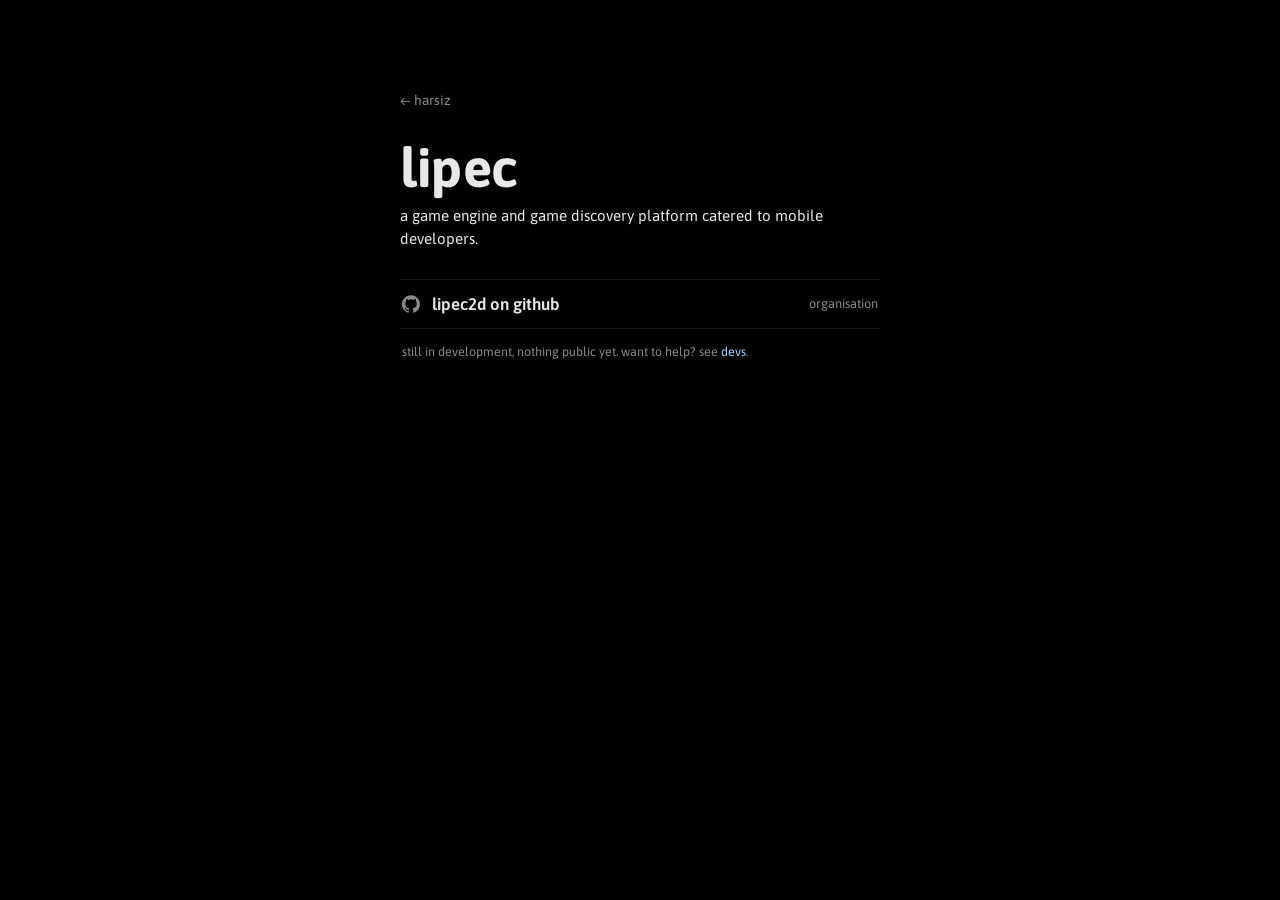
==== lipec/index.html @ 9dcaa8ce "Add lipec and lipec/devs pages Co-Authored-By: Claude Sonnet 5.5 <noreply@anthropic.com>" ====
<!DOCTYPE html>
<html lang="en">
<head>
<meta charset="UTF-8">
<meta name="viewport" content="width=device-width, initial-scale=1.0">
<title>lipec (jshrsz.dev)</title>
<meta name="description" content="lipec, a game engine and game discovery platform for mobile developers">
<link rel="icon" href="../assets/favicon.ico" sizes="any">
<link rel="icon" type="image/png" sizes="16x16" href="../assets/favicon-16x16.png">
<link rel="icon" type="image/png" sizes="32x32" href="../assets/favicon-32x32.png">
<link rel="apple-touch-icon" sizes="180x180" href="../assets/apple-touch-icon.png">
<link rel="preconnect" href="https://fonts.googleapis.com">
<link rel="preconnect" href="https://fonts.gstatic.com" crossorigin>
<link href="https://fonts.googleapis.com/css2?family=Asap:wght@400;600;700&display=swap" rel="stylesheet">
<link rel="stylesheet" href="../styles.css">
</head>
<body>

<main>
  <a class="back-link" href="../">&larr; harsiz</a>

  <h1 class="page-title">lipec</h1>
  <p class="page-desc">a game engine and game discovery platform catered to mobile developers.</p>

  <a class="invite-btn" href="https://github.com/lipec2d" target="_blank" rel="noopener noreferrer">
    <span class="social-icon">
      <svg role="img" viewBox="0 0 24 24" xmlns="http://www.w3.org/2000/svg"><path d="M12 .297c-6.63 0-12 5.373-12 12 0 5.303 3.438 9.8 8.205 11.385.6.113.82-.258.82-.577 0-.285-.01-1.04-.015-2.04-3.338.724-4.042-1.61-4.042-1.61C4.422 18.07 3.633 17.7 3.633 17.7c-1.087-.744.084-.729.084-.729 1.205.084 1.838 1.236 1.838 1.236 1.07 1.835 2.809 1.305 3.495.998.108-.776.417-1.305.76-1.605-2.665-.3-5.466-1.332-5.466-5.93 0-1.31.465-2.38 1.235-3.22-.135-.303-.54-1.523.105-3.176 0 0 1.005-.322 3.3 1.23.96-.267 1.98-.399 3-.405 1.02.006 2.04.138 3 .405 2.28-1.552 3.285-1.23 3.285-1.23.645 1.653.24 2.873.12 3.176.765.84 1.23 1.91 1.23 3.22 0 4.61-2.805 5.625-5.475 5.92.42.36.81 1.096.81 2.22 0 1.606-.015 2.896-.015 3.286 0 .315.21.69.825.57C20.565 22.092 24 17.592 24 12.297c0-6.627-5.373-12-12-12"/></svg>
    </span>
    <span class="invite-label">lipec2d on github</span>
    <span class="social-platform">organisation</span>
  </a>

  <p class="page-note">still in development, nothing public yet. want to help? see <a href="devs/">devs</a>.</p>
</main>

</body>
</html>
---- styles.css ----
:root {
  --bg: #000000;
  --fg: #e8e8e8;
  --fg-dim: #8a8a8a;
  --accent: #9fd3ff;
  --border: rgba(255, 255, 255, 0.08);
}

* {
  box-sizing: border-box;
}

body {
  margin: 0;
  min-height: 100vh;
  background: var(--bg);
  color: var(--fg);
  font-family: "Asap", "Segoe UI", sans-serif;
  font-weight: 600;
  display: flex;
  align-items: flex-start;
  justify-content: center;
  padding: 10vh 6vw;
}

body.fits {
  align-items: center;
}

main {
  width: 100%;
  max-width: 480px;
  padding-bottom: 64px;
}

.banner-wrap {
  position: relative;
  overflow: hidden;
  border-radius: 10px;
  margin: 0;
  padding: 30px 22px;
  isolation: isolate;
}

.banner-gif {
  position: absolute;
  inset: 0;
  width: 100%;
  height: 100%;
  object-fit: cover;
  z-index: 0;
}

.banner-overlay {
  position: absolute;
  inset: 0;
  z-index: 1;
  background: linear-gradient(135deg, rgba(0, 0, 0, 0.55) 0%, rgba(0, 0, 0, 0.75) 100%);
}

.name {
  position: relative;
  z-index: 2;
  font-size: clamp(2.2rem, 7vw, 3.4rem);
  margin: 0;
  letter-spacing: 0.01em;
  text-shadow: 0 2px 16px rgba(0, 0, 0, 0.85);
}

.subtitle {
  position: relative;
  z-index: 2;
  margin: 6px 0 0;
  font-size: 0.95rem;
  font-weight: 400;
  color: var(--fg);
  text-shadow: 0 2px 12px rgba(0, 0, 0, 0.85);
}

.dropdown-toggle {
  display: flex;
  align-items: center;
  gap: 8px;
  width: 100%;
  background: none;
  border: none;
  border-top: 1px solid var(--border);
  padding: 16px 2px;
  margin: 0;
  font-family: inherit;
  font-weight: 600;
  font-size: 1.05rem;
  color: var(--fg);
  cursor: pointer;
  text-align: left;
}

.dropdown-toggle:hover {
  color: var(--accent);
}

.chevron {
  font-size: 0.9rem;
  color: var(--fg-dim);
  transition: transform 0.25s ease;
}

.dropdown-toggle[aria-expanded="true"] .chevron {
  transform: rotate(180deg);
}

.dropdown-wrap {
  display: grid;
  grid-template-rows: 0fr;
  transition: grid-template-rows 0.25s ease;
}

.dropdown-wrap.open {
  grid-template-rows: 1fr;
}

.dropdown-wrap > ul,
.dropdown-wrap > .dropdown-inner {
  overflow: hidden;
  min-height: 0;
}

main > .dropdown-wrap:last-of-type {
  border-bottom: 1px solid var(--border);
}

.socials,
.projects,
.donations {
  list-style: none;
  margin: 0;
  padding: 0;
  display: flex;
  flex-direction: column;
  gap: 1px;
}

.social,
.project,
.donation {
  border-bottom: 1px solid var(--border);
}

.social:last-child,
.project:last-child,
.donation:last-child {
  border-bottom: none;
}

.social-row,
.project a,
.donation-row {
  display: flex;
  align-items: center;
  justify-content: space-between;
  gap: 16px;
  padding: 14px 2px;
  text-decoration: none;
  color: var(--fg);
  transition: color 0.2s ease;
}

.project a {
  align-items: baseline;
}

a.social-row:hover,
.project a:hover {
  color: var(--accent);
}

a.social-row:hover .social-platform,
.project a:hover .project-desc {
  color: var(--accent);
}

.social-icon {
  display: flex;
  align-items: center;
  justify-content: center;
  width: 18px;
  height: 18px;
  flex-shrink: 0;
  color: var(--fg-dim);
  transition: color 0.2s ease;
}

a.social-row:hover .social-icon {
  color: var(--accent);
}

.social-icon svg {
  width: 100%;
  height: 100%;
  fill: currentColor;
}

.social-name {
  font-size: 1.05rem;
  margin-right: auto;
  margin-left: 12px;
}

.social-platform {
  font-size: 0.8rem;
  font-weight: 400;
  color: var(--fg-dim);
  transition: color 0.2s ease;
}

.project-name {
  font-size: 1.05rem;
}

.project-desc {
  font-size: 0.85rem;
  font-weight: 400;
  color: var(--fg-dim);
  text-align: right;
  transition: color 0.2s ease;
}

.donation-icon {
  display: flex;
  align-items: center;
  justify-content: center;
  width: 18px;
  height: 18px;
  flex-shrink: 0;
  color: var(--fg-dim);
}

.donation-icon svg {
  width: 100%;
  height: 100%;
  fill: currentColor;
}

.donation-address {
  flex: 1;
  font-family: "Courier New", monospace;
  font-size: 0.78rem;
  font-weight: 400;
  color: var(--fg);
  word-break: break-all;
}

.copy-btn {
  display: flex;
  align-items: center;
  justify-content: center;
  width: 18px;
  height: 18px;
  flex-shrink: 0;
  padding: 0;
  background: none;
  border: none;
  color: var(--fg-dim);
  cursor: pointer;
  transition: color 0.2s ease;
}

.copy-btn:hover {
  color: var(--accent);
}

.copy-btn svg {
  width: 16px;
  height: 16px;
}

.copy-btn .icon-check {
  display: none;
}

.copy-btn.copied {
  color: #7fd79a;
}

.copy-btn.copied .icon-copy {
  display: none;
}

.copy-btn.copied .icon-check {
  display: block;
}

.donate-note {
  margin: 14px 2px 18px;
  font-size: 0.78rem;
  font-weight: 400;
  line-height: 1.5;
  color: var(--fg-dim);
}

.donate-note a {
  color: var(--accent);
  text-decoration: none;
}

.donate-note a:hover {
  text-decoration: underline;
}

.email {
  position: fixed;
  left: 50%;
  bottom: 24px;
  transform: translateX(-50%);
  padding: 6px 14px;
  border-radius: 999px;
  background: rgba(0, 0, 0, 0.6);
  backdrop-filter: blur(6px);
  font-size: 0.75rem;
  font-weight: 400;
  color: var(--fg-dim);
  text-decoration: none;
}

.email:hover {
  color: var(--accent);
}

.banner-shell {
  position: relative;
}

.banner-gif,
.name,
.subtitle {
  transition: opacity 0.25s ease;
}

.banner-shell:has(.music-btn:hover) :is(.banner-gif, .name, .subtitle) {
  opacity: 0.35;
}

.music-btn {
  position: absolute;
  top: 12px;
  right: 12px;
  z-index: 3;
  display: flex;
  align-items: center;
  justify-content: center;
  width: 34px;
  height: 34px;
  padding: 0;
  border: none;
  border-radius: 50%;
  background: rgba(0, 0, 0, 0.35);
  color: var(--fg);
  opacity: 0.6;
  cursor: pointer;
  transition: opacity 0.25s ease, color 0.2s ease;
}

.music-btn[hidden],
.music-popup[hidden] {
  display: none;
}

.music-btn:hover,
.music-btn[aria-expanded="true"] {
  opacity: 1;
  color: var(--accent);
}

.music-btn svg {
  width: 18px;
  height: 18px;
}

.music-popup {
  position: absolute;
  top: 54px;
  right: 8px;
  z-index: 4;
  width: min(270px, calc(100% - 16px));
  padding: 12px 14px;
  border: 1px solid var(--border);
  border-radius: 10px;
  background: rgba(14, 14, 14, 0.92);
  backdrop-filter: blur(8px);
  box-shadow: 0 8px 28px rgba(0, 0, 0, 0.6);
}

.music-popup::before {
  content: "";
  position: absolute;
  top: -6px;
  right: 17px;
  width: 10px;
  height: 10px;
  background: rgba(14, 14, 14, 0.92);
  border-top: 1px solid var(--border);
  border-left: 1px solid var(--border);
  transform: rotate(45deg);
}

.music-picker {
  position: relative;
  margin-bottom: 10px;
}

.music-current {
  display: flex;
  align-items: center;
  justify-content: space-between;
  gap: 8px;
  width: 100%;
  padding: 0;
  border: none;
  background: none;
  color: inherit;
  font: inherit;
  text-align: left;
  cursor: default;
}

.music-meta {
  display: flex;
  flex-direction: column;
  gap: 2px;
  min-width: 0;
}

.music-picker:not(.multi) .music-chevron {
  display: none;
}

.music-picker.multi .music-current {
  cursor: pointer;
}

.music-list {
  position: absolute;
  top: 100%;
  left: -6px;
  right: -6px;
  z-index: 5;
  display: none;
  margin: 0;
  padding: 4px;
  list-style: none;
  max-height: 180px;
  overflow-y: auto;
  border: 1px solid var(--border);
  border-radius: 8px;
  background: rgba(14, 14, 14, 0.98);
  box-shadow: 0 8px 24px rgba(0, 0, 0, 0.6);
}

.music-picker.multi:hover .music-list,
.music-picker.multi:focus-within .music-list {
  display: block;
}

.music-picker.multi:hover .music-chevron,
.music-picker.multi:focus-within .music-chevron {
  transform: rotate(180deg);
}

.music-option {
  display: flex;
  flex-direction: column;
  gap: 1px;
  width: 100%;
  padding: 6px 8px;
  border: none;
  border-radius: 6px;
  background: none;
  color: var(--fg);
  font: inherit;
  font-size: 0.85rem;
  text-align: left;
  cursor: pointer;
}

.music-option small {
  font-size: 0.72rem;
  font-weight: 400;
  color: var(--fg-dim);
}

.music-option:hover,
.music-option:focus-visible {
  background: rgba(255, 255, 255, 0.07);
}

.music-option[aria-selected="true"] {
  color: var(--accent);
}

.music-title {
  font-size: 0.95rem;
  overflow: hidden;
  text-overflow: ellipsis;
  white-space: nowrap;
}

.music-artist {
  font-size: 0.78rem;
  font-weight: 400;
  color: var(--fg-dim);
  overflow: hidden;
  text-overflow: ellipsis;
  white-space: nowrap;
}

.music-controls {
  display: flex;
  align-items: center;
  gap: 10px;
}

.music-play {
  display: flex;
  align-items: center;
  justify-content: center;
  flex-shrink: 0;
  width: 28px;
  height: 28px;
  padding: 0;
  border: none;
  border-radius: 50%;
  background: var(--fg);
  color: #000;
  cursor: pointer;
  transition: background 0.2s ease;
}

.music-play:hover {
  background: var(--accent);
}

.music-play svg {
  width: 14px;
  height: 14px;
}

.music-play .icon-pause,
.music-play.playing .icon-play {
  display: none;
}

.music-play.playing .icon-pause {
  display: block;
}

.music-seek {
  flex: 1;
  min-width: 0;
  height: 14px;
  margin: 0;
  background: transparent;
  accent-color: var(--accent);
  cursor: pointer;
}

.music-time {
  flex-shrink: 0;
  min-width: 32px;
  font-size: 0.72rem;
  font-weight: 400;
  color: var(--fg-dim);
  text-align: right;
  font-variant-numeric: tabular-nums;
}

.music-btn:focus-visible,
.music-current:focus-visible,
.music-play:focus-visible,
.music-seek:focus-visible {
  outline: 2px solid var(--accent);
  outline-offset: 2px;
}

.music-controls {
  position: relative;
}

.music-controls.loading > :not(.music-loading) {
  opacity: 0.2;
  pointer-events: none;
}

.music-loading {
  position: absolute;
  top: 50%;
  left: 50%;
  width: 28px;
  height: 28px;
  transform: translate(-50%, -50%);
  background: center / contain no-repeat;
  opacity: 0.85;
}

.music-loading[hidden] {
  display: none;
}

.music-loading.spinner {
  border: 2px solid var(--border);
  border-top-color: var(--accent);
  border-radius: 50%;
  animation: music-spin 0.8s linear infinite;
}

@keyframes music-spin {
  to {
    transform: translate(-50%, -50%) rotate(360deg);
  }
}

.music-picker.multi.dismissed .music-list {
  display: none;
}

.music-picker.multi.dismissed .music-chevron {
  transform: none;
}

.back-link {
  display: inline-block;
  margin-bottom: 28px;
  font-size: 0.85rem;
  font-weight: 400;
  color: var(--fg-dim);
  text-decoration: none;
  transition: color 0.2s ease;
}

.back-link:hover {
  color: var(--accent);
}

.bot-banner {
  position: relative;
  height: 230px;
  overflow: hidden;
  border-radius: 10px;
  isolation: isolate;
}

.bot-banner-img {
  position: absolute;
  inset: 0;
  width: 100%;
  height: 100%;
  object-fit: cover;
  object-position: 30% 38%;
  filter: grayscale(0.55) contrast(1.05);
  z-index: 0;
}

.bot-banner-fade {
  position: absolute;
  inset: 0;
  z-index: 1;
  background:
    linear-gradient(to top, #000 0%, rgba(0, 0, 0, 0.78) 28%, rgba(0, 0, 0, 0) 68%),
    linear-gradient(100deg, rgba(0, 0, 0, 0.55) 0%, rgba(0, 0, 0, 0) 55%);
}

.bot-banner-text {
  position: absolute;
  left: 20px;
  right: 20px;
  bottom: 16px;
  z-index: 2;
}

.bot-name {
  margin: 0;
  font-size: clamp(2.2rem, 7vw, 3.2rem);
  letter-spacing: 0.01em;
  text-shadow: 0 2px 16px rgba(0, 0, 0, 0.85);
}

.bot-bio {
  margin: 4px 0 0;
  font-size: 0.9rem;
  font-weight: 400;
  color: var(--fg);
  text-shadow: 0 2px 12px rgba(0, 0, 0, 0.9);
}

.heart {
  color: var(--fg-dim);
}

.bot-tags {
  display: flex;
  flex-wrap: wrap;
  gap: 8px;
  margin: 14px 0 0;
  padding: 0;
  list-style: none;
}

.bot-tags li {
  display: flex;
  align-items: center;
  gap: 6px;
  padding: 5px 12px 5px 10px;
  border: 1px solid var(--border);
  border-radius: 999px;
  font-size: 0.8rem;
  font-weight: 400;
  color: var(--fg-dim);
}

.bot-tags svg {
  width: 14px;
  height: 14px;
}

.bot-credit {
  margin: 14px 2px 18px;
  font-size: 0.78rem;
  font-weight: 400;
  color: var(--fg-dim);
}

.bot-credit a {
  color: var(--fg);
  text-decoration: none;
}

.bot-credit a:hover {
  color: var(--accent);
}

.invite-btn {
  display: flex;
  align-items: center;
  gap: 12px;
  padding: 14px 2px;
  border-top: 1px solid var(--border);
  border-bottom: 1px solid var(--border);
  color: var(--fg);
  text-decoration: none;
  transition: color 0.2s ease;
}

.invite-btn .social-icon {
  color: var(--fg-dim);
}

.invite-label {
  margin-right: auto;
  font-size: 1.05rem;
}

.invite-btn:hover,
.invite-btn:hover .social-icon,
.invite-btn:hover .social-platform {
  color: var(--accent);
}

.page-note {
  margin: 14px 2px 0;
  font-size: 0.78rem;
  font-weight: 400;
  line-height: 1.5;
  color: var(--fg-dim);
}

.page-title {
  margin: 0;
  font-size: clamp(2.2rem, 7vw, 3.4rem);
  letter-spacing: 0.01em;
}

.page-desc {
  margin: 6px 0 28px;
  font-size: 0.95rem;
  font-weight: 400;
  line-height: 1.5;
}

.inline-link,
.page-note a {
  color: var(--accent);
  text-decoration: none;
}

.inline-link:hover,
.page-note a:hover {
  text-decoration: underline;
}
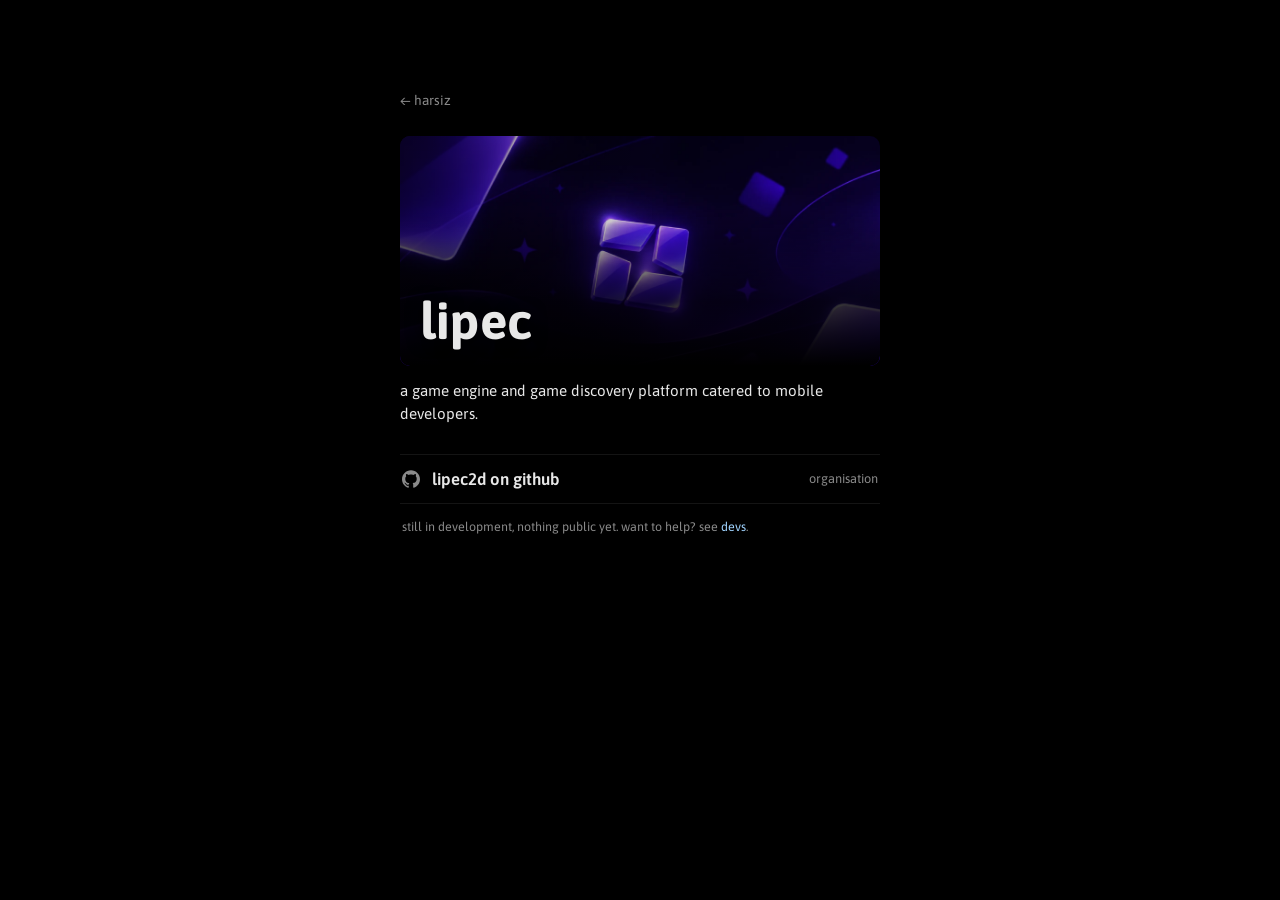
==== commit ce9dff6b: "Add banner to lipec page Co-Authored-By: Claude Sonnet 5.5 <noreply@anthropic.com>" ====
--- a/lipec/index.html
+++ b/lipec/index.html
@@ -19,8 +19,15 @@
 <main>
   <a class="back-link" href="../">&larr; harsiz</a>
 
-  <h1 class="page-title">lipec</h1>
-  <p class="page-desc">a game engine and game discovery platform catered to mobile developers.</p>
+  <div class="bot-banner">
+    <img class="bot-banner-img color" src="../assets/lipec-banner.webp" alt="">
+    <div class="bot-banner-fade"></div>
+    <div class="bot-banner-text">
+      <h1 class="bot-name">lipec</h1>
+    </div>
+  </div>
+
+  <p class="page-desc lipec-desc">a game engine and game discovery platform catered to mobile developers.</p>
 
   <a class="invite-btn" href="https://github.com/lipec2d" target="_blank" rel="noopener noreferrer">
     <span class="social-icon">
--- a/styles.css
+++ b/styles.css
@@ -795,3 +795,12 @@
 .page-note a:hover {
   text-decoration: underline;
 }
+
+.bot-banner-img.color {
+  filter: none;
+  object-position: 50% 50%;
+}
+
+.lipec-desc {
+  margin-top: 14px;
+}
